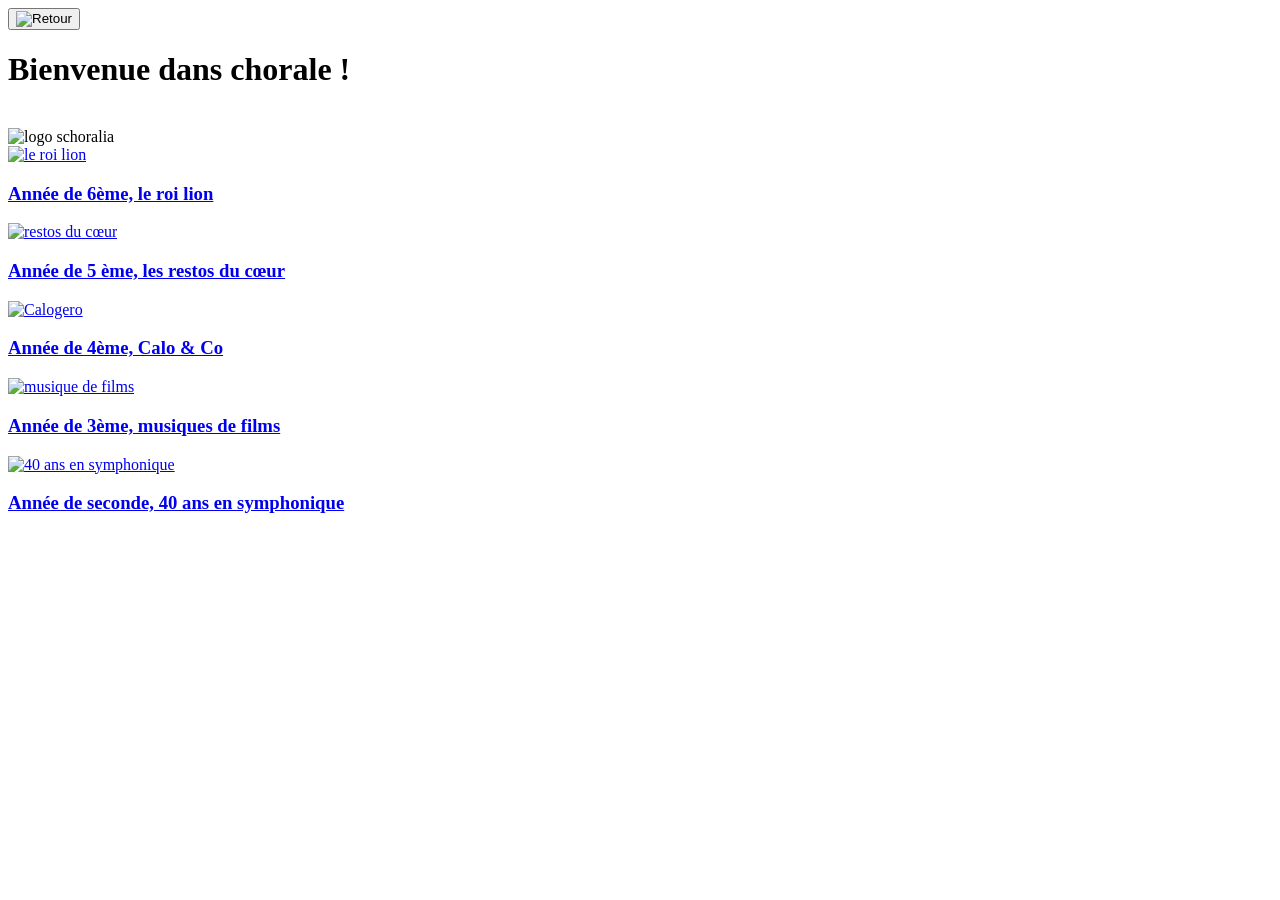
==== index.html @ 402f93cc "first commit" ====
<!DOCTYPE html>

<html lang="fr">
    <head>
        <link rel="stylesheet" href="css/style.css">
        <title>Mon site-chorale</title>
        <link rel="shortcut icon" href="img/m_mini.png" type="image/png">
        <meta charset="UTF-8">
    </head>

    <body>
        <button type="button" onclick="window.history.back()" id="btn-retour" title="Retour à la page précédente">
            <img src="img/fleche.png" alt="Retour">
        </button>
        <header>
            <h1>Bienvenue dans chorale !</h1>
            <br>
            <img alt="logo schoralia" src="img/logochorale.jpeg">
        </header>
        <main class="grille-liens">
            <a href="sixieme.html" class="carte">
                <img src="https://static.wikia.nocookie.net/lemondededisney/images/8/8c/Circle_of_Life.png/revision/latest?cb=20200210122913&path-prefix=fr" alt="le roi lion">
                <h3>Année de 6ème, le roi lion</h3>
            </a>
            <a href="cinquieme.html" class="carte">
                <img src="https://upload.wikimedia.org/wikipedia/fr/thumb/a/ad/Restos_du_coeur_Logo.svg/1280px-Restos_du_coeur_Logo.svg.png" alt="restos du cœur">
                <h3>Année de 5 ème, les restos du cœur</h3>
            </a>
            <a href="quatrieme.html" class="carte">
                <img src="https://static.fnac-static.com/multimedia/Images/FR/NR/27/1a/fa/16390695/1540-1/tsp20231206131038/Best-Of.jpg" alt="Calogero">
                <h3>Année de 4ème, Calo &amp; Co</h3>
            </a>
            <a href="troisieme.html" class="carte">
                <img src="https://mag.monchval.com/wp-content/uploads/2014/06/bandes-originales.jpg" alt="musique de films">
                <h3>Année de 3ème, musiques de films</h3>
            </a>
            <a href="seconde.html" class="carte">
                <img src="img/symphonique.jpg" alt="40 ans en symphonique">
                <h3>Année de seconde, 40 ans en symphonique</h3>
            </a>
        </main>
    </body>
</html>
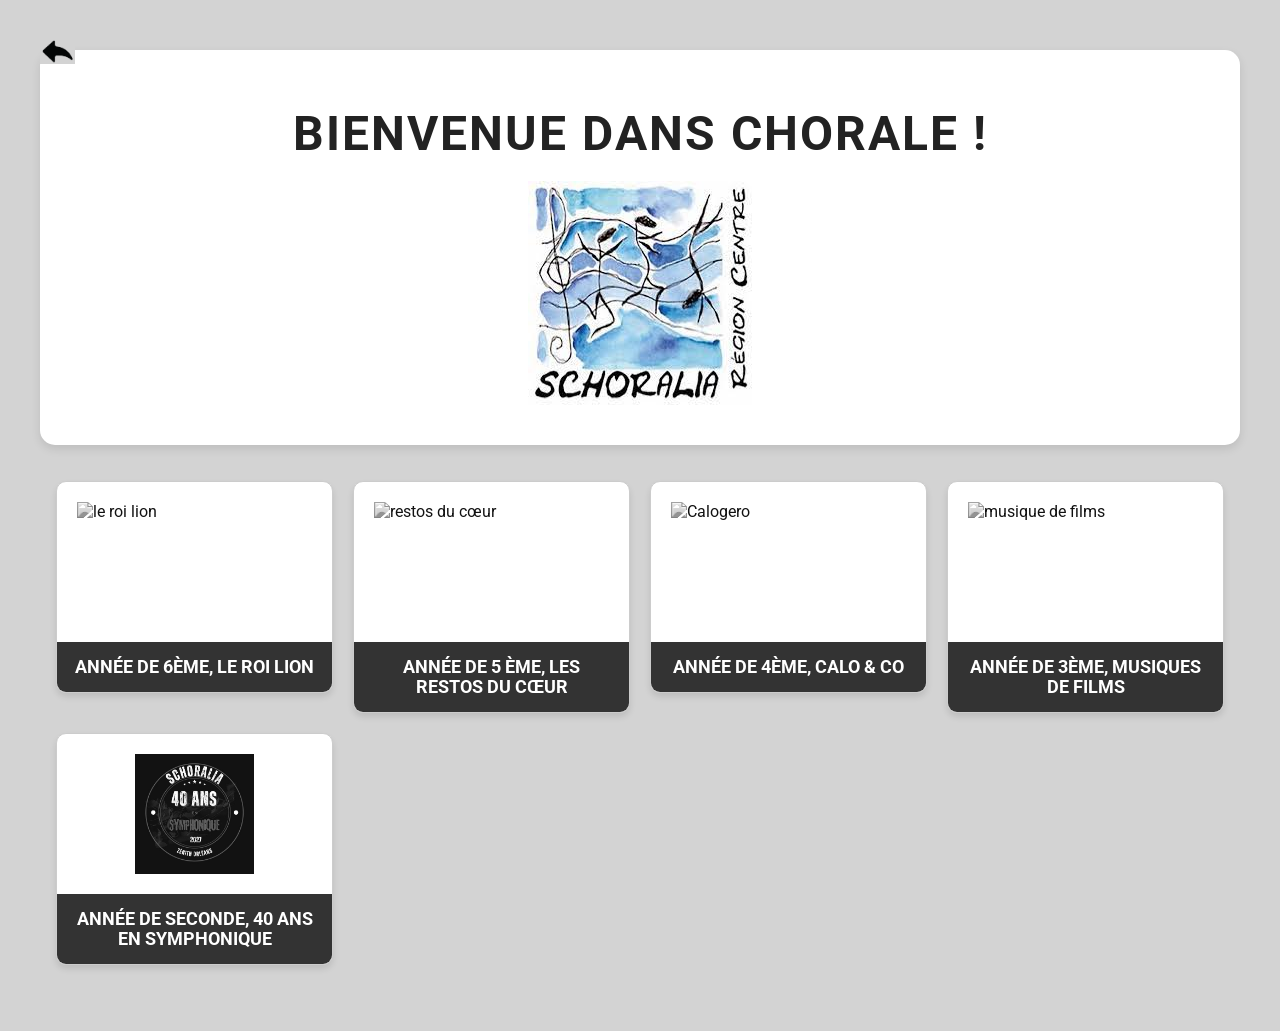
==== commit b687fc7a: "adaptation aux mobiles et grands écran" ====
--- a/index.html
+++ b/index.html
@@ -1,11 +1,11 @@
 <!DOCTYPE html>
-
 <html lang="fr">
     <head>
+        <meta charset="UTF-8">
+        <meta name="viewport" content="width=device-width, initial-scale=1.0">
         <link rel="stylesheet" href="css/style.css">
         <title>Mon site-chorale</title>
         <link rel="shortcut icon" href="img/m_mini.png" type="image/png">
-        <meta charset="UTF-8">
     </head>
 
     <body>
--- a/css/style.css
+++ b/css/style.css
@@ -0,0 +1,265 @@
+/* =========================================
+   1. POLICES ET BASE
+   ========================================= */
+@import url('https://fonts.googleapis.com/css2?family=Roboto:wght@400;700&display=swap');
+@import url('https://fonts.googleapis.com/css2?family=Protest+Riot&family=Single+Day&display=swap');
+
+* {
+    box-sizing: border-box;
+    margin: 0;
+    padding: 0;
+}
+
+main {
+    display: grid;
+    grid-template-columns: repeat(auto-fit, minmax(250px, 1fr));
+    gap: 16px;
+    padding: 16px;
+    max-width: 1200px;
+    margin: 0 auto;
+}
+
+body {
+    background-color: lightgrey;
+    color: #333;
+    font-family: 'Roboto', sans-serif;
+    min-height: 100vh;
+    display: flex;
+    flex-direction: column;
+    align-items: center;
+    padding: 20px 10px;
+    position: relative;
+}
+
+/* =========================================
+   2. TYPOGRAPHIE GÉNÉRALE
+   ========================================= */
+h1 {
+    color: rgb(72, 203, 212);
+    font-family: 'Protest Riot', sans-serif;
+    font-size: 1.8rem;
+    text-align: center;
+}
+
+h2 {
+    font-family: 'Roboto', sans-serif;
+}
+
+h3 {
+    font-family: 'Roboto', sans-serif;
+    color: grey;
+}
+
+p {
+    font-family: 'Roboto', sans-serif;
+}
+
+/* =========================================
+   3. EN-TÊTE (HEADER)
+   ========================================= */
+header {
+    background-color: #ffffff;
+    width: 100%;
+    max-width: 1200px;
+    padding: 20px;
+    border-radius: 15px;
+    box-shadow: 0 4px 10px rgba(0, 0, 0, 0.1);
+    display: flex;
+    flex-direction: column;
+    align-items: center;
+    margin-bottom: 20px;
+}
+
+header h1 {
+    color: #222;
+    font-family: 'Roboto', sans-serif;
+    font-size: 1.8rem;
+    margin-top: 15px;
+    text-transform: uppercase;
+    letter-spacing: 2px;
+    text-align: center;
+}
+
+header img {
+    max-width: 100%;
+    height: auto;
+}
+
+/* =========================================
+   4. COMPOSANTS PRINCIPAUX (Boutons, Cartes)
+   ========================================= */
+button {
+    background-color: white;
+    font-family: 'Roboto', sans-serif;
+    border-radius: 5px;
+    border: 2px solid black;
+}
+
+#btn-retour {
+    background: none;
+    border: none;
+    cursor: pointer;
+    padding: 10px;
+    transition: transform 0.2s ease;
+    align-self: flex-start;
+}
+
+#btn-retour img {
+    width: 35px;
+    height: auto;
+}
+
+/* Grille de liens (Tableau de bord) */
+.grille-liens {
+    display: grid;
+    grid-template-columns: repeat(auto-fill, minmax(220px, 1fr)); 
+    gap: 20px;
+    width: 100%;
+    max-width: 1200px;
+    align-items: start;
+}
+
+/* Les Cartes */
+.carte {
+    background-color: #ffffff;
+    text-decoration: none;
+    border-radius: 10px;
+    overflow: hidden;
+    box-shadow: 0 4px 6px rgba(0, 0, 0, 0.1);
+    display: flex;
+    flex-direction: column;
+    align-items: center;
+    transition: transform 0.3s ease, box-shadow 0.3s ease;
+    border: 1px solid #ccc;
+}
+
+.carte img {
+    width: 100%;
+    height: 160px;
+    object-fit: contain;
+    padding: 20px;
+    filter: grayscale(100%); 
+    transition: filter 0.3s ease;
+}
+
+.carte:hover img {
+    filter: grayscale(0%); 
+}
+
+.carte h3 {
+    width: 100%;
+    text-align: center;
+    padding: 15px;
+    background-color: #333;
+    color: #ffffff;
+    font-size: 1.1rem;
+    margin: 0;
+    font-weight: bold;
+    text-transform: uppercase;
+}
+
+/* =========================================
+   5. ÉLÉMENTS SPÉCIFIQUES AUX PAGES
+   ========================================= */
+.conteneur-principal {
+    display: flex;
+    flex-direction: column; /* Mobile-first : affichage empilé verticalement */
+    align-items: center; 
+    gap: 20px;
+    width: 100%;
+    max-width: 1600px;
+    margin: 0 auto;
+    padding: 10px;
+}
+
+#intro {
+    text-align: center;
+    background-color: darkgrey;
+    width: 90%;
+    max-width: 800px;
+    border-radius: 20px;
+    margin: 20px auto;
+    padding: 15px;
+}
+
+#rond {
+    border-radius: 50%;
+    max-width: 100%;
+    height: auto;
+}
+
+#SongList {  
+    border-radius: 20px;
+    list-style: none;
+    text-align: center;
+    background-color: grey;
+    width: 100%;
+    padding: 15px;
+}
+
+#SongList audio, #SongList video {
+    max-width: 100%;
+}
+
+#ParolesList {
+    text-align: center;
+    background-color: transparent;
+    border-radius: 20px;
+    list-style: none;
+    width: 100%;
+    padding: 0;
+}
+
+/* Utilitaires */
+.all {
+    width: 100%;
+    height: auto;
+}
+
+embed.all {
+    min-height: 500px;
+}
+
+/* =========================================
+   6. OPTIMISATION MODE ORDINATEUR (DESKTOP)
+   ========================================= */
+@media screen and (min-width: 1024px) {
+    .conteneur-principal {
+        flex-direction: row;
+        align-items: flex-start;
+        gap: 30px;
+        padding: 20px;
+    }
+
+    #ParolesList {
+        flex: 65%;
+    }
+
+    #SongList {
+        flex: 35%;
+    }
+
+    body {
+        padding: 50px 40px;
+    }
+
+    #btn-retour {
+        position: absolute;
+        top: 30px;
+        left: 30px;
+        z-index: 100;
+    }
+
+    header {
+        padding: 40px;
+    }
+
+    header h1 {
+        font-size: 3rem;
+    }
+
+    #intro {
+        width: 60%;
+        padding: 20px;
+    }
+}
